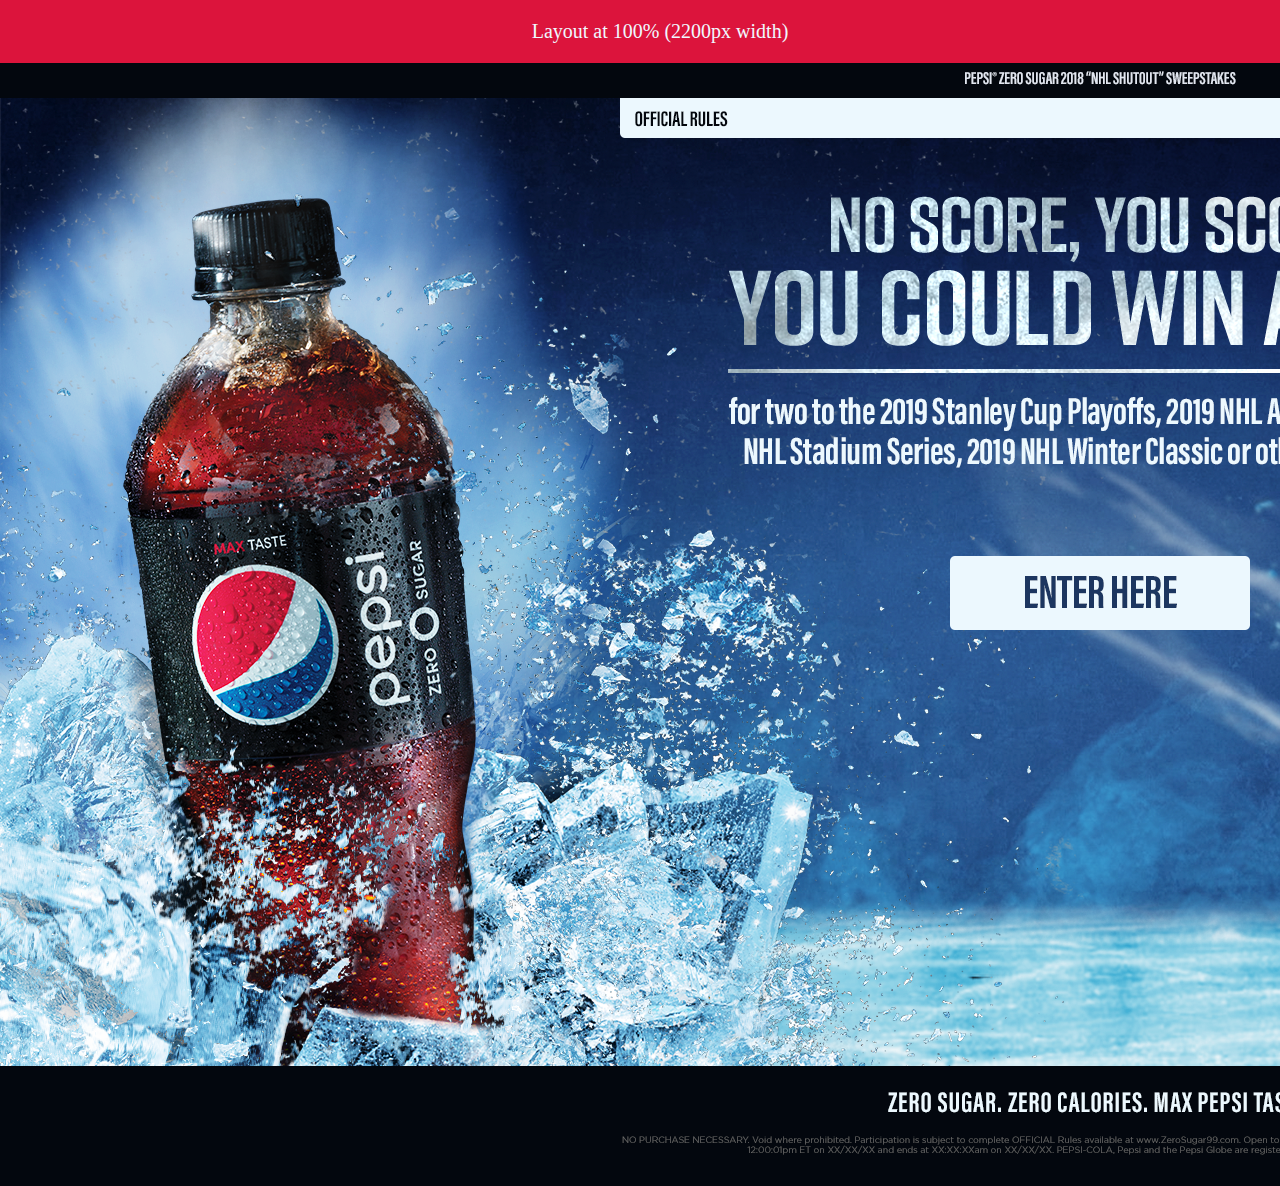
==== index.html @ e329f6e9 "Add files via upload" ====
<html>
		<head>
				<style>
					* {
						margin: 0; 
						padding: 0; 
					}
					#top{ 
					background-color: crimson; 
					color: aliceblue; 
					font-size: 20px; 
					width: 100%; 
						text-align: center;
					padding: 20px; 
					}
					img{ 
							overflow: hidden; 
					}
				</style>	
		</head>
		<body>
					<Div id="top">
									<p>Layout at 100% (2200px width)</p>
	
					</Div>
					<img src="img/desktop.png" alt="test">
		</body>
</html>
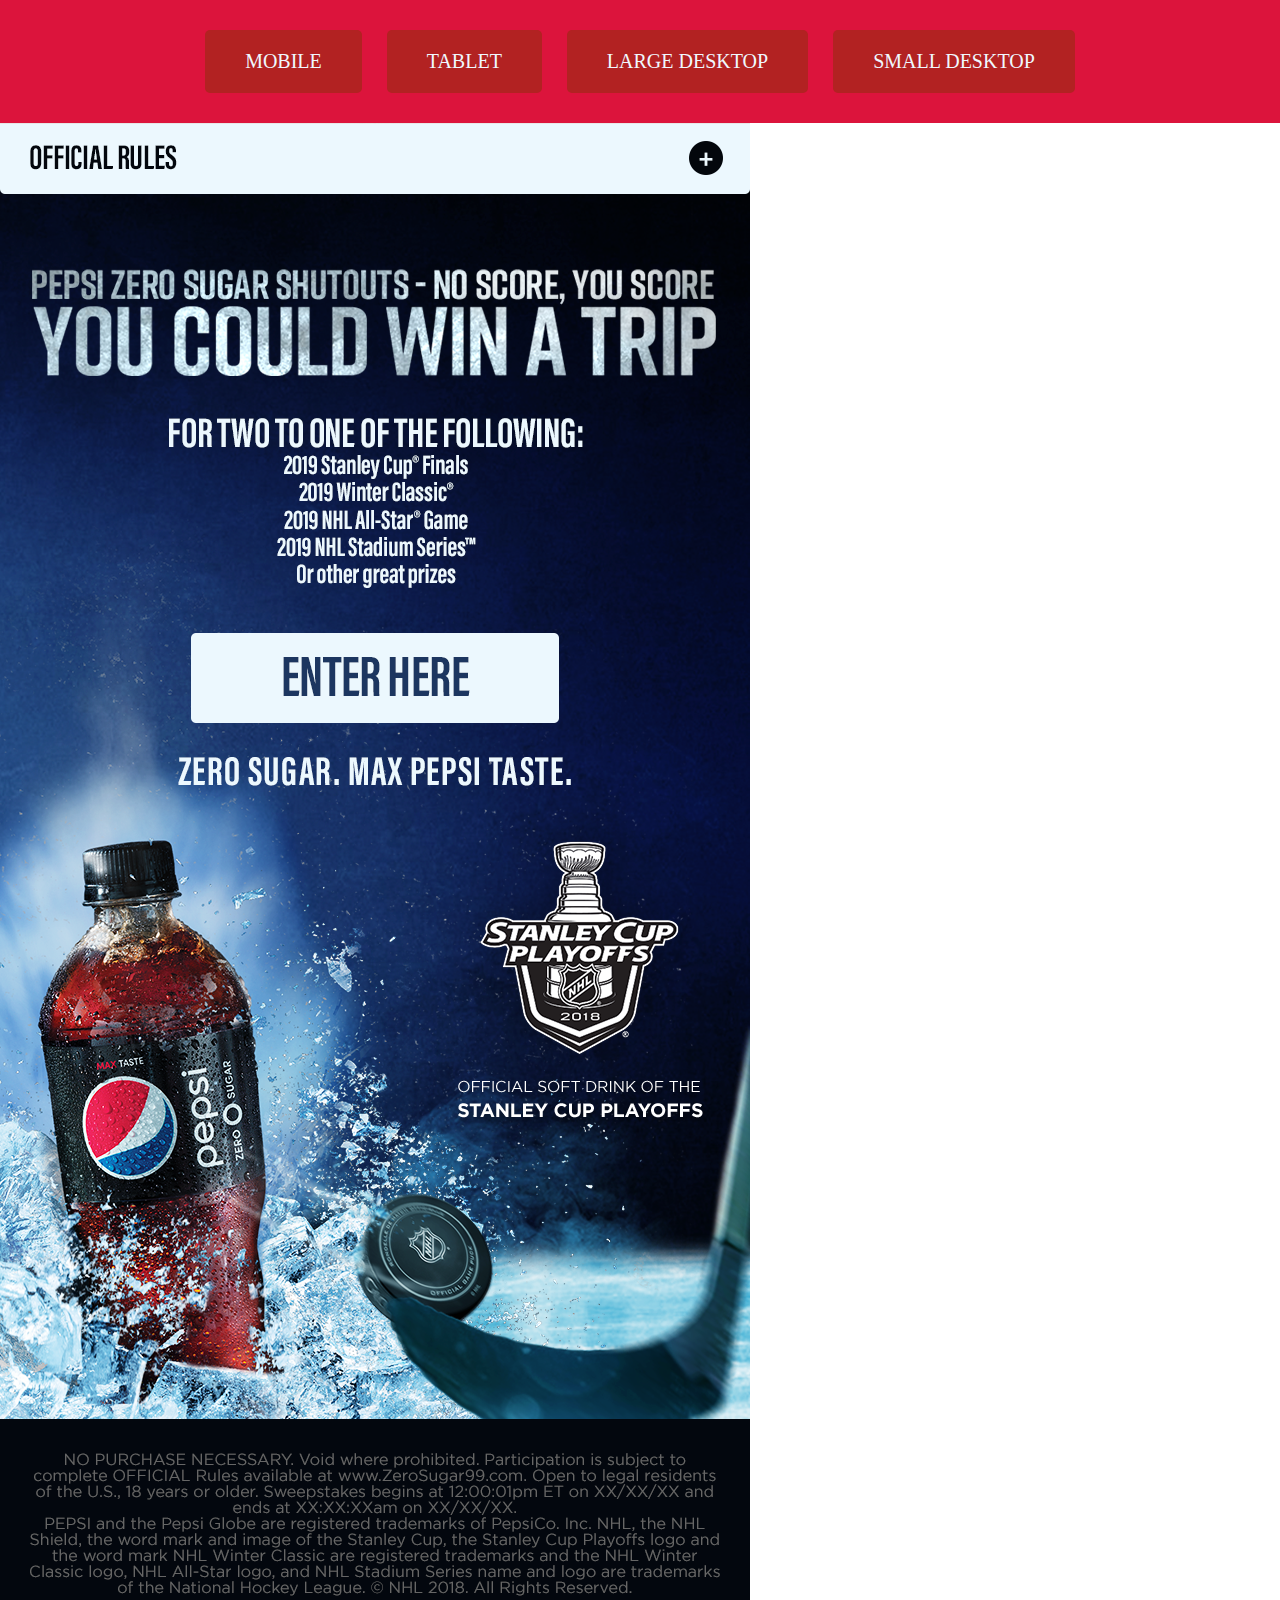
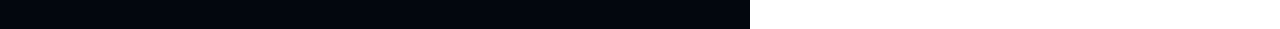
==== commit eea6510e: "Add files via upload" ====
--- a/index.html
+++ b/index.html
@@ -1,28 +1,55 @@
 <html>
 		<head>
-				<style>
-					* {
-						margin: 0; 
-						padding: 0; 
-					}
-					#top{ 
-					background-color: crimson; 
-					color: aliceblue; 
-					font-size: 20px; 
-					width: 100%; 
-						text-align: center;
-					padding: 20px; 
-					}
-					img{ 
-							overflow: hidden; 
-					}
-				</style>	
+		
+			<link rel="stylesheet" type="text/css" href="style.css">
+			
 		</head>
 		<body>
-					<Div id="top">
-									<p>Layout at 100% (2200px width)</p>
+					<div id="container">
+
+								<Div id="top">
+
+									<a href="index.html"><div class="button">MOBILE</div></a>
+									<a href="tablet.html"><div class="button">TABLET</div></a>
+									<a href="desktop.html"><div class="button">LARGE DESKTOP</div></a>
+									<a href="desktop_sml.html"><div class="button">SMALL DESKTOP</div></a>
+
+								</Div>
+
+								<script>
+									
+									/*function toggleImg() {
+											var imgSRC = document.getElementById("img1").src; 
+
+											if (imgSRC == imgSRC) { 
+													document.getElementById("img1").src = "img/mobilealt.png";
+													 
+											} else {
+
+													document.getElementById("img2").id = "img1";											
 	
-					</Div>
-					<img src="img/desktop.png" alt="test">
+											}
+									}									
+									
+									var img1 = "img/mobile.png";
+									var	img2 = "img/mobilealt.png";
+									var imgPath = document.getElementById('test').src;
+									
+									function change() {
+
+											
+											if (document.getElementById('test').class === "a"){ 
+															imgPath = img2;
+															document.getElementById('test').class = "i2"; 
+											} 
+											else {
+															imgPath = img1;
+											}; 
+									}*/ 
+								</script> 
+
+								<img src="img/mobile.png" id="img1" onclick ="toggleImg();"/>
+
+					</div>
 		</body>
 </html>--- a/style.css
+++ b/style.css
@@ -0,0 +1,44 @@
+
+* {
+						margin: 0; 
+						padding: 0; 
+}
+					
+
+img{
+					 
+
+}
+					
+#container {
+				min-width: 100%; 
+
+}
+
+
+#top{ 
+					background-color: crimson; 
+					color: aliceblue; 
+					font-size: 20px; 
+					min-width: 100%; 
+					text-align: center;
+					padding-top: 20px;
+					padding-bottom: 20px;  
+}
+
+
+.button {
+			display: inline-block;  
+			padding: 20px 40px; 
+			background-color: firebrick; 
+			color: aliceblue; 
+			font-size: 20px; 
+			text-align: center; 
+			margin: 10px; 
+			-webkit-border-radius: 5px;
+-moz-border-radius: 5px;
+border-radius: 5px;
+	
+
+}
+
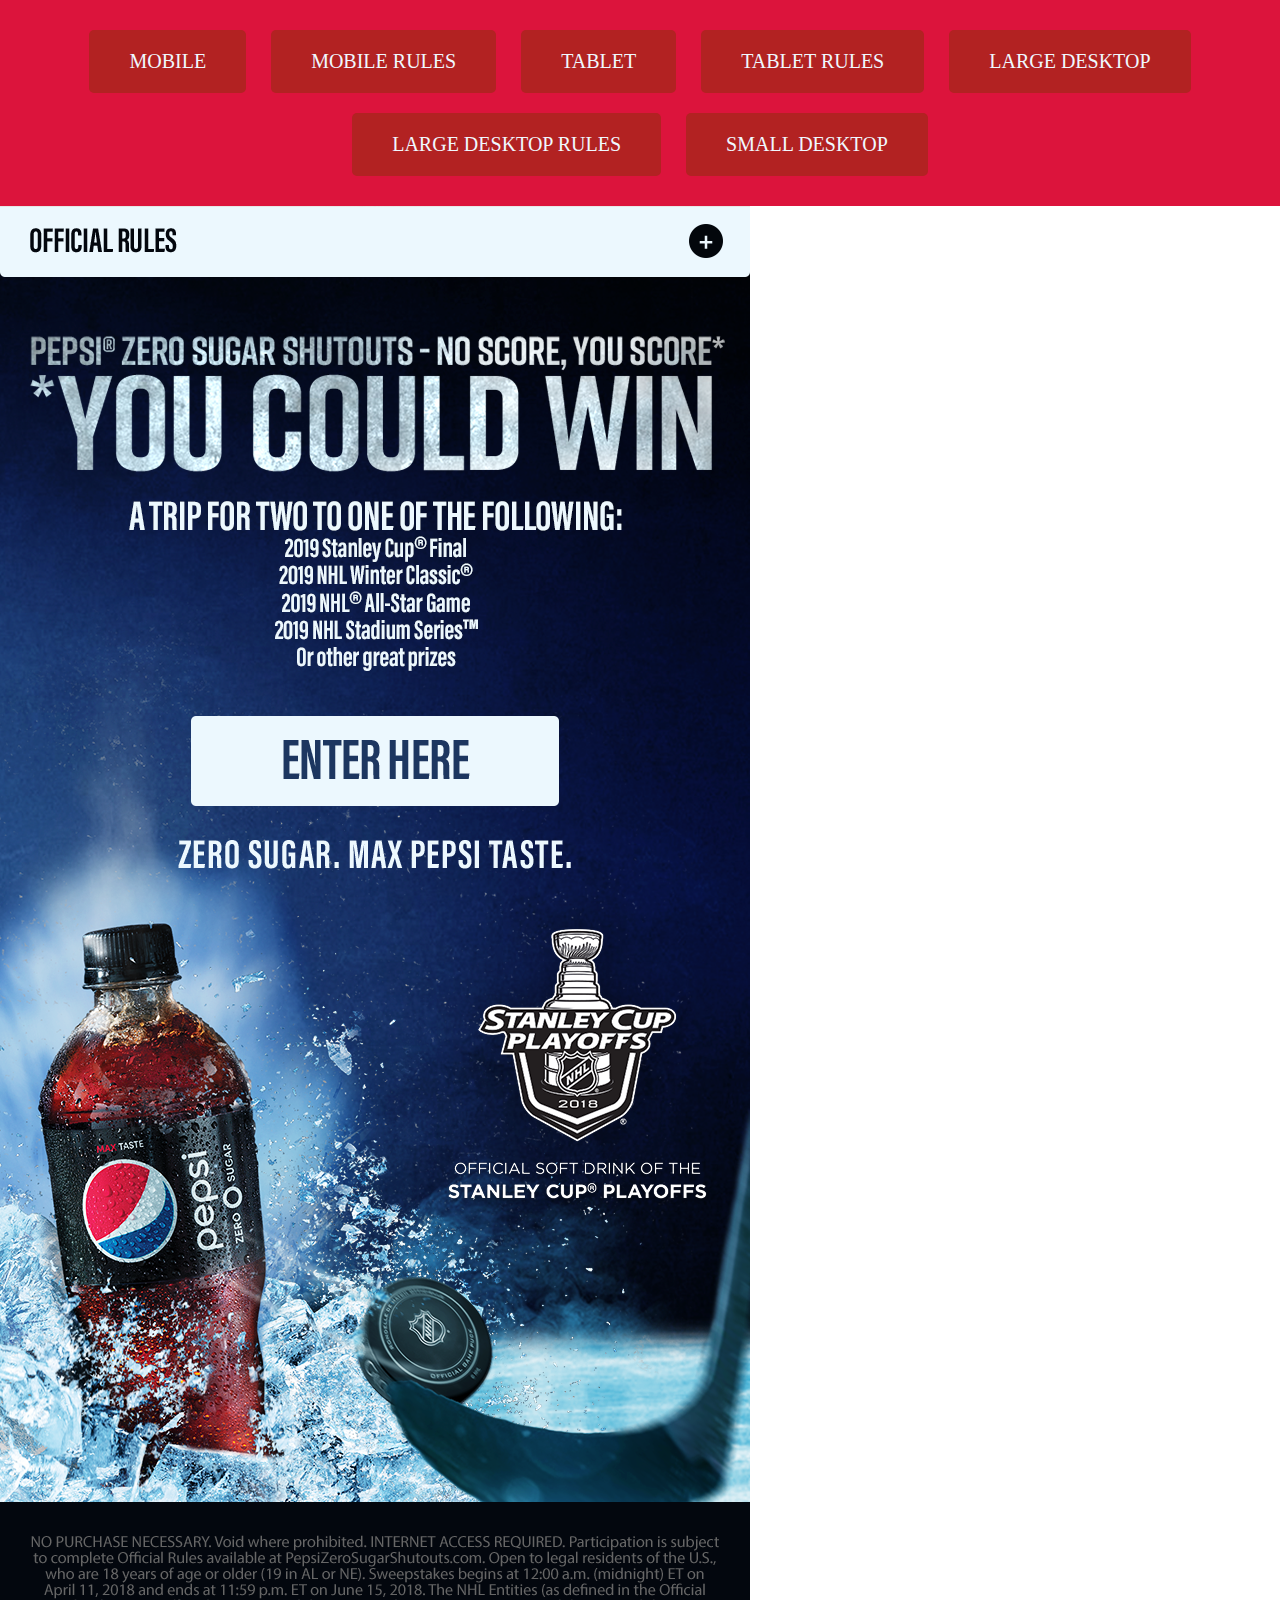
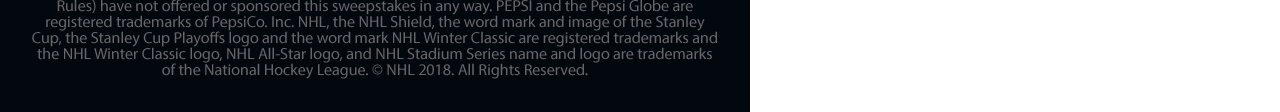
==== commit d3bb2bed: "Add files via upload" ====
--- a/index.html
+++ b/index.html
@@ -10,45 +10,16 @@
 								<Div id="top">
 
 									<a href="index.html"><div class="button">MOBILE</div></a>
+									<a href="mobile_alt.html"><div class="button">MOBILE RULES</div></a>
 									<a href="tablet.html"><div class="button">TABLET</div></a>
+									<a href="tablet_alt.html"><div class="button">TABLET RULES</div></a>
 									<a href="desktop.html"><div class="button">LARGE DESKTOP</div></a>
+									<a href="desktop_alt.html"><div class="button">LARGE DESKTOP RULES</div></a>
 									<a href="desktop_sml.html"><div class="button">SMALL DESKTOP</div></a>
 
 								</Div>
 
-								<script>
-									
-									/*function toggleImg() {
-											var imgSRC = document.getElementById("img1").src; 
-
-											if (imgSRC == imgSRC) { 
-													document.getElementById("img1").src = "img/mobilealt.png";
-													 
-											} else {
-
-													document.getElementById("img2").id = "img1";											
-	
-											}
-									}									
-									
-									var img1 = "img/mobile.png";
-									var	img2 = "img/mobilealt.png";
-									var imgPath = document.getElementById('test').src;
-									
-									function change() {
-
-											
-											if (document.getElementById('test').class === "a"){ 
-															imgPath = img2;
-															document.getElementById('test').class = "i2"; 
-											} 
-											else {
-															imgPath = img1;
-											}; 
-									}*/ 
-								</script> 
-
-								<img src="img/mobile.png" id="img1" onclick ="toggleImg();"/>
+								<img src="img/mobile.png" alt="test"/>
 
 					</div>
 		</body>
